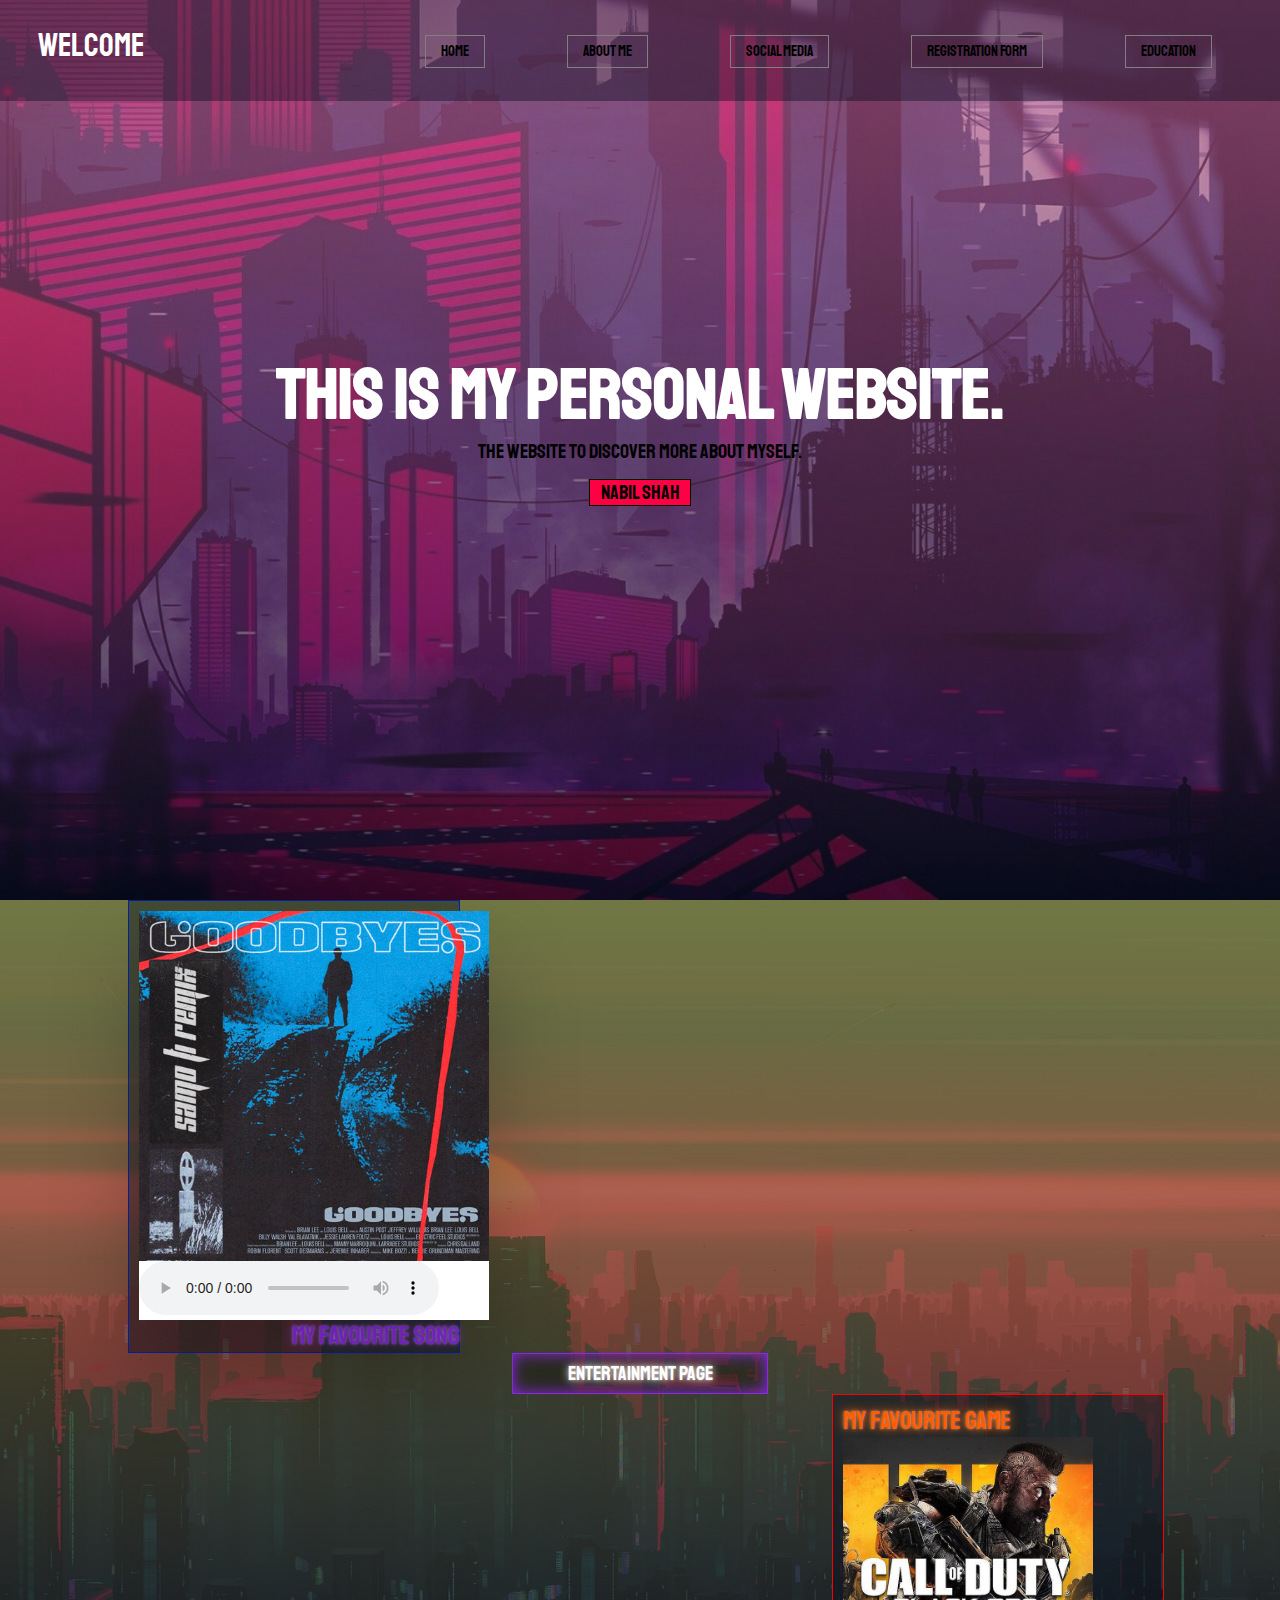
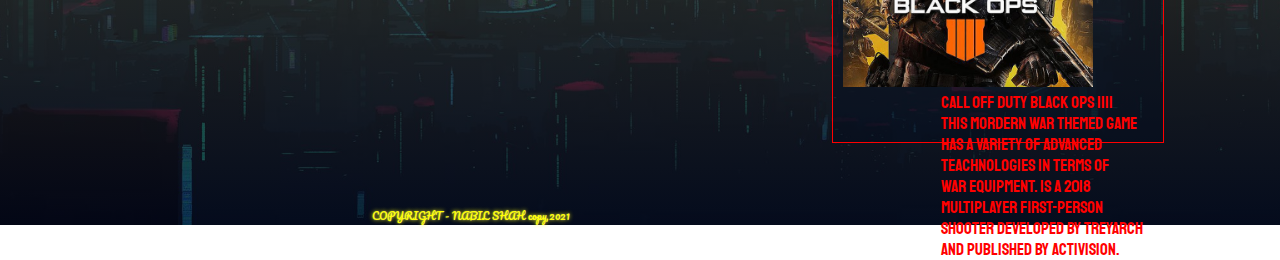
==== index.html @ 09ff2c49 "Add files via upload" ====
<!DOCTYPE html>
<html>
    <head>
        <meta name="viewport" content="with=device-width, intial-scale=1.0">
        <title>Personal Website</title>
        <link rel="stylesheet" href="indexs.css">    <!-- must use rel=stylesheet because file in CSS -->
        <link rel="preconnect" href="https://fonts.gstatic.com">
        <link href="https://fonts.googleapis.com/css2?family=Staatliches&display=swap" rel="stylesheet">
        <link href="https://fonts.googleapis.com/css2?family=Pacifico&display=swap" rel="stylesheet">
    </head>

    <body>
        <section class="header">
            <nav>
                <a href="index.html"><p class="logo">WELCOME</p></a>
                <div class="nav-links">
                    <ul>
                        <li><a href="index.html">HOME</a></li>
                        <li><a href="about.html">ABOUT ME</a></li>
                        <li><a href="social_media.html">SOCIAL MEDIA</a></li>
                        <li><a href="ContextMe.html">Registration Form</a></li>
                        <li><a href="Education.html">EDUCATION</a></li>
                    </ul>
                </div>
            </nav>
            <div class="content">
                <p class="text"><b>This is my personal WebSite.</b></p>
                <p class="subtext">The WebSite to discover more about myself.</p>
                <a href="#Next"><p class="name">NABIL SHAH</p></a>
            </div>

        </section>

<section id="Next">
 
    <div class="cover">
        <div class="player">
         <div class="song">
            <img src="images/Album.jpg">
         </div>
            <audio controls>
                <source src="images/PostMalone.mp3" type="audio/mp3"></source>
            </audio>
         </div>
    
         <p class="my">My Favourite song</p>
    </div>
    <p class="middle">Entertainment Page</p>
    <div class="Games">
            <p class="mf">My Favourite Game</p>
            <div class="to">
            <img class="i" src="images/codBO.jpg">
            <p class="textis">CALL OFF DUTY BLACK OPS IIII<br>
        This mordern war themed game<br>
        has a variety of advanced<br>teachnologies
        in terms of<br> war equipment.
        is a 2018 <br>multiplayer first-person<br>
        shooter developed by Treyarch <br>
        and published by Activision. <br></p>
            </div>
    </div>
    <p class="cr">COPYRIGHT - NABIL SHAH copy,2021</p>
</section>
    
</body>
</html>
---- indexs.css ----
*{
    margin:0;
    padding:0;
    font-family: 'Staatliches', cursive;
}
section.header{
    min-height:100vh;
    width:100%;
    background-image: linear-gradient(rgba(219, 104, 167, 0.589),rgba(4,9,30,0.7)),url(images/neon.jpg);
    background-position: center;
    background-size:cover;
    position: relative;
    scroll-behavior: smooth;
}
nav{display:flex;
    padding: 2% 3%;
    justify-content: space-between;
    align-items: center;
    background:rgba(4,9,30,0.4);
}
nav a{text-decoration: none;
    font-size:200%;
    color:white;
    height: 50px;
    width: 50px;
}

.nav-links{
    flex:1;
    text-align: right;
}

.nav-links ul li{
    list-style: none;
    display:inline;
    padding-left: 30px;
    padding-right: 30px;
    padding-top: 50px;
    padding-left: 50px;
    position:relative;

}
.nav-links ul li a{color:black;
                text-decoration: none;
                font-size:15px;
                padding:6px;
                padding-left:15px;
                padding-right:15px;
                border-style:solid;
                border-color:grey;
                border-width: thin;
                position:relative;
                box-shadow: inset 0 0 0 0 #f9e506;
                transition: ease-out 0.3s;
                outline:none;
}
.nav-links ul li a:hover{box-shadow: inset 300px 0 0 0 #f9e506;
                        cursor:crosshair;
                        color:white;}

p.text{font-size:70px;
        color:white;
        text-align: center;
        margin-top:250px;}
p.subtext{font-size:20px;
         color:black;
        text-align:center;
        margin-bottom:15px;
        }
p.name{font-size: 20px;
      color:black;
      background-color:  rgb(255,0,68);
      text-align: center;
     border-style: solid;
     border-width: thin;
     margin-left: 46%;
     margin-right: 46%;
     border-color:black;
     transition: ease-out 0.3s;
     outline:none;
    position:relative;
    z-index: 1;

}
p.name:hover{color: rgb(255,0,68);
            cursor:crosshair;}

p.name:before{transition: 0.5s all ease;
                position: absolute;
                top:0;
                left:50%;
                right:50%;
                bottom:0;
                opacity:0;
                content: "";
                background-color: white;
}
p.name:hover:before{transition: 0.5s all ease;
                    left:0;
                    right:0;
                    opacity: 1;
                    z-index: -1;
}

.content a{ text-decoration: none;}

/*Next Section*/

#Next{
    min-height:100vh;
    width:100%;
    background-image: linear-gradient(rgba(189, 153, 53, 0.589),rgba(4,9,30,0.7)),url(images/neon2.jpg);
    background-position: center;
    background-size:cover;
    position: relative;
    scroll-behavior: smooth;
}

div.cover{background-color: rgba(0,9,30,0.4);
        height:100%;
        width:25%;
        border-color: rgb(0, 34, 168);
        border-style: solid;
        border-width: thin;
        padding-left:10px;
        padding-top:10px;
        margin-left:10%;
        transition:0.5s;
        box-shadow: inset 0 0 0 0 rgb(0, 132, 255);
}


div.cover:hover{ 
                box-shadow: inset 0 0 30px 0 rgb(0, 132, 255);
             }

.player{position:relative;
width: 350px;
background:white;
box-shadow: 0 50px 80px rgba(0,0,0,0.25);
}
.player .song{position:relative;
            width:100%;
            height:350px;

        }
.player .song img{position:absolute;
                top: 0;
                left: 0;
                width:100;
                height:100%;
                object-fit:cover;
}

p.my{text-align: right;
    color:blueviolet;
    font-size:25px;
    text-shadow: 0 0 0.125em hsl(0 0% 100% / 0.5), 0 0 0.45em currentColor;

}

p.middle{ font-size:20px;
        text-align:center;
        color:white;
        text-shadow: 0 0 0.125em hsl(0 0% 100% / 0.5), 0 0 0.45em currentColor;
        background-color: rgba(0, 0, 0, 0.3);
        border-style: solid;
        border-width:thin;
        border-color:blueviolet;
        box-shadow: inset 0 0 15px 0 blueviolet;
        margin-left:40%;
        margin-right:40%;
        padding: 7px;

}

div.Games{background-color: rgba(0,9,30,0.4);
    height:100%;
    width:25%;
    border-color: rgb(255, 0, 0);
    border-style: solid;
    border-width: thin;
    padding-left:10px;
    padding-top:10px;
    padding-bottom:50px;
    margin-left:65%;
    transition:0.5s;
    box-shadow: inset 0 0 0 0 rgb(255, 0, 0);
 

}

div.Games:hover{ 
    box-shadow: inset 0 0 30px 0 rgb(255, 0, 0);
 }


p.mf{text-align: left;
    
    color:rgb(255, 94, 0);
    font-size:25px;
    text-shadow: 0 0 0.125em hsl(0 0% 100% / 0.5), 0 0 0.45em currentColor;
}

img.i{width:250px;
    height:250px;}

p.textis{float:right;
        padding-right:20px;
        color:rgb(255, 0, 0);
        font-size:17px;
    }
p.cr{font-family:"Pacifico";
    font-size:10px;
    color:yellow;
    text-align:center;
    text-shadow: 0 0 0.125em hsl(0 0% 100% / 0.5), 0 0 0.45em currentColor;
    padding-top:5%;
   
}
p.cr:hover{text-decoration: underline;
}
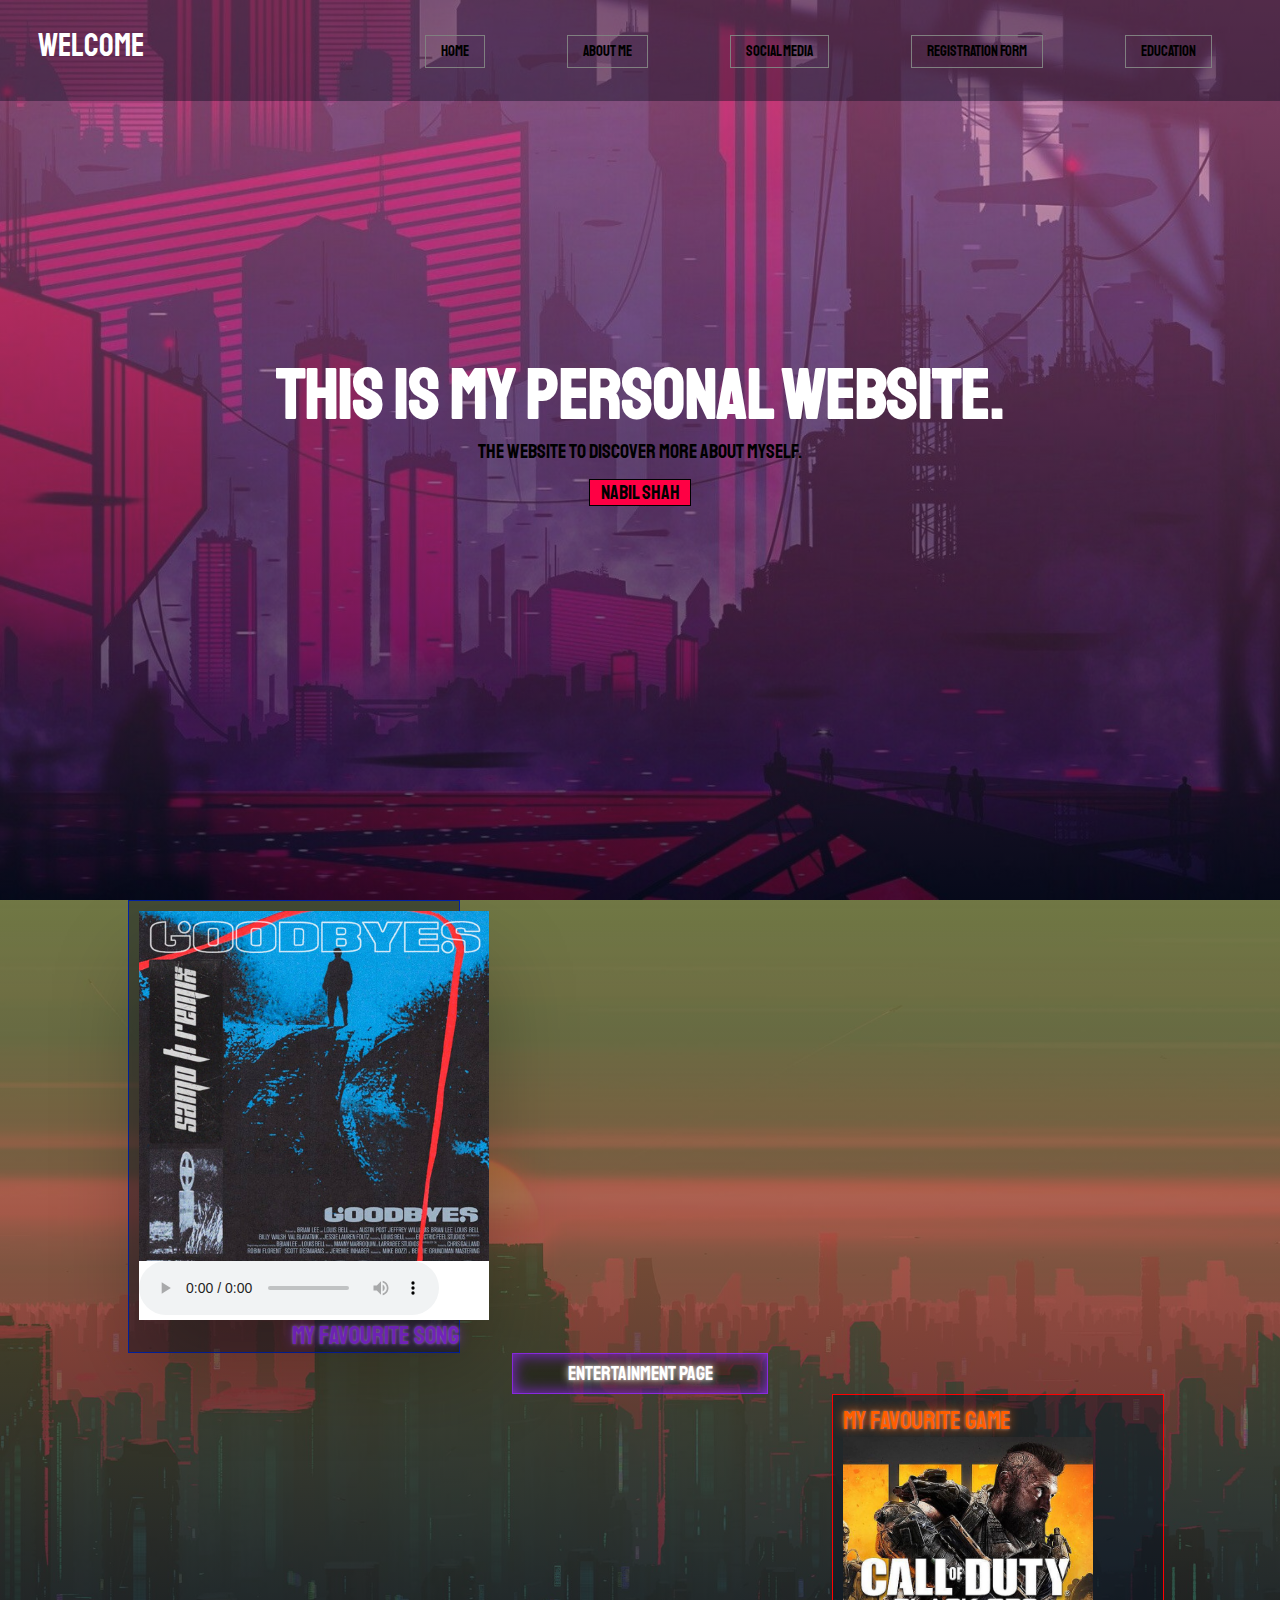
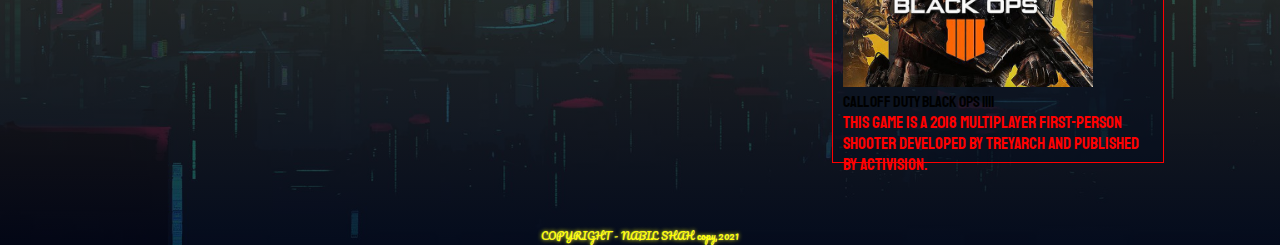
==== commit eaed51c3: "Update index.html" ====
--- a/index.html
+++ b/index.html
@@ -50,17 +50,15 @@
             <p class="mf">My Favourite Game</p>
             <div class="to">
             <img class="i" src="images/codBO.jpg">
-            <p class="textis">CALL OFF DUTY BLACK OPS IIII<br>
-        This mordern war themed game<br>
-        has a variety of advanced<br>teachnologies
-        in terms of<br> war equipment.
-        is a 2018 <br>multiplayer first-person<br>
-        shooter developed by Treyarch <br>
-        and published by Activision. <br></p>
+                <p class="tex">CALL OFF DUTY BLACK OPS IIII </p>
+        <p class="textis">
+        This game is a 2018 multiplayer first-person
+        shooter developed by Treyarch 
+        and published by Activision.</p>
             </div>
     </div>
     <p class="cr">COPYRIGHT - NABIL SHAH copy,2021</p>
 </section>
     
 </body>
-</html>+</html>
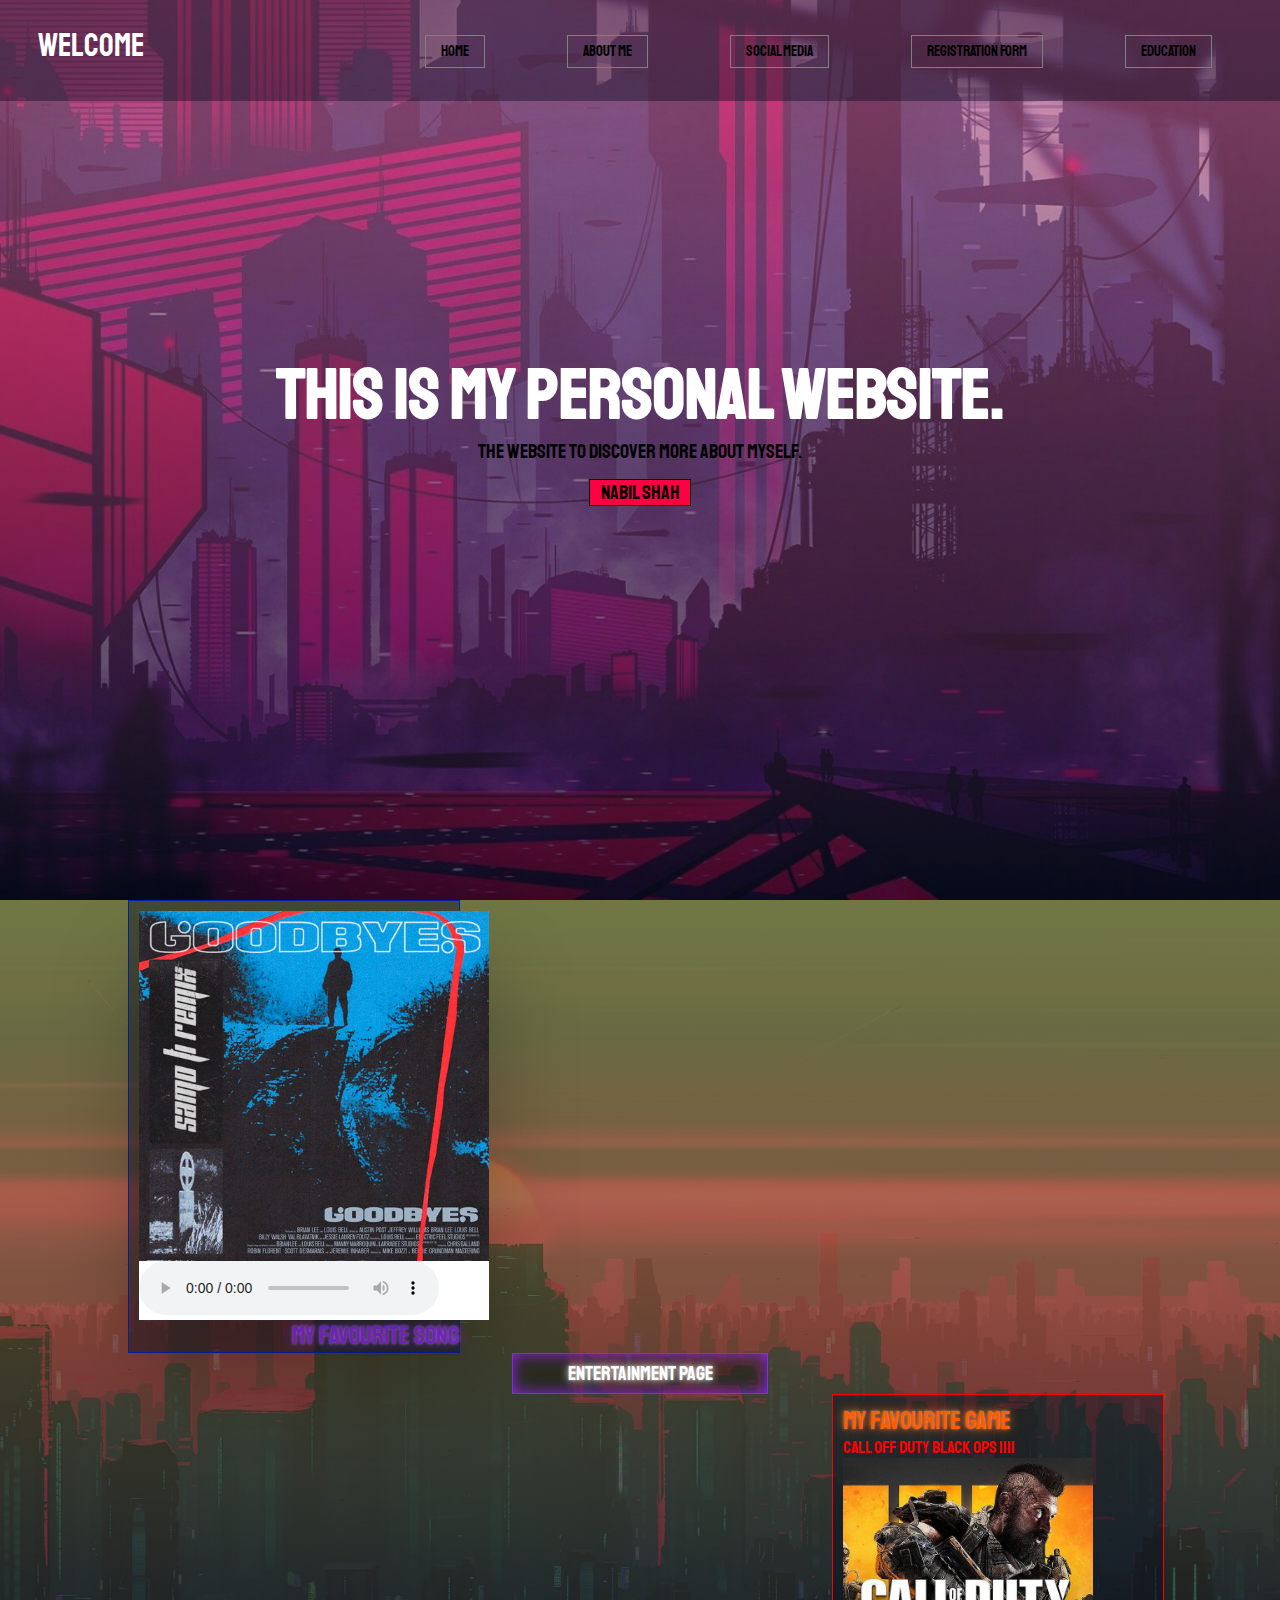
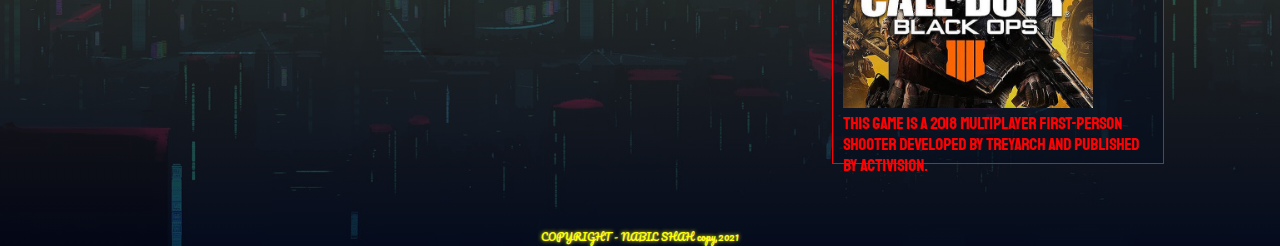
==== commit 953871b0: "Update index.html" ====
--- a/index.html
+++ b/index.html
@@ -49,8 +49,8 @@
     <div class="Games">
             <p class="mf">My Favourite Game</p>
             <div class="to">
+          <p class="tex">CALL OFF DUTY BLACK OPS IIII </p>
             <img class="i" src="images/codBO.jpg">
-                <p class="tex">CALL OFF DUTY BLACK OPS IIII </p>
         <p class="textis">
         This game is a 2018 multiplayer first-person
         shooter developed by Treyarch 
--- a/indexs.css
+++ b/indexs.css
@@ -205,6 +205,9 @@
 img.i{width:250px;
     height:250px;}
 
+p.tex{color:rgb(255, 0, 0);
+    font-size:17px;}
+
 p.textis{float:right;
         padding-right:20px;
         color:rgb(255, 0, 0);
@@ -219,4 +222,4 @@
    
 }
 p.cr:hover{text-decoration: underline;
-}+}
